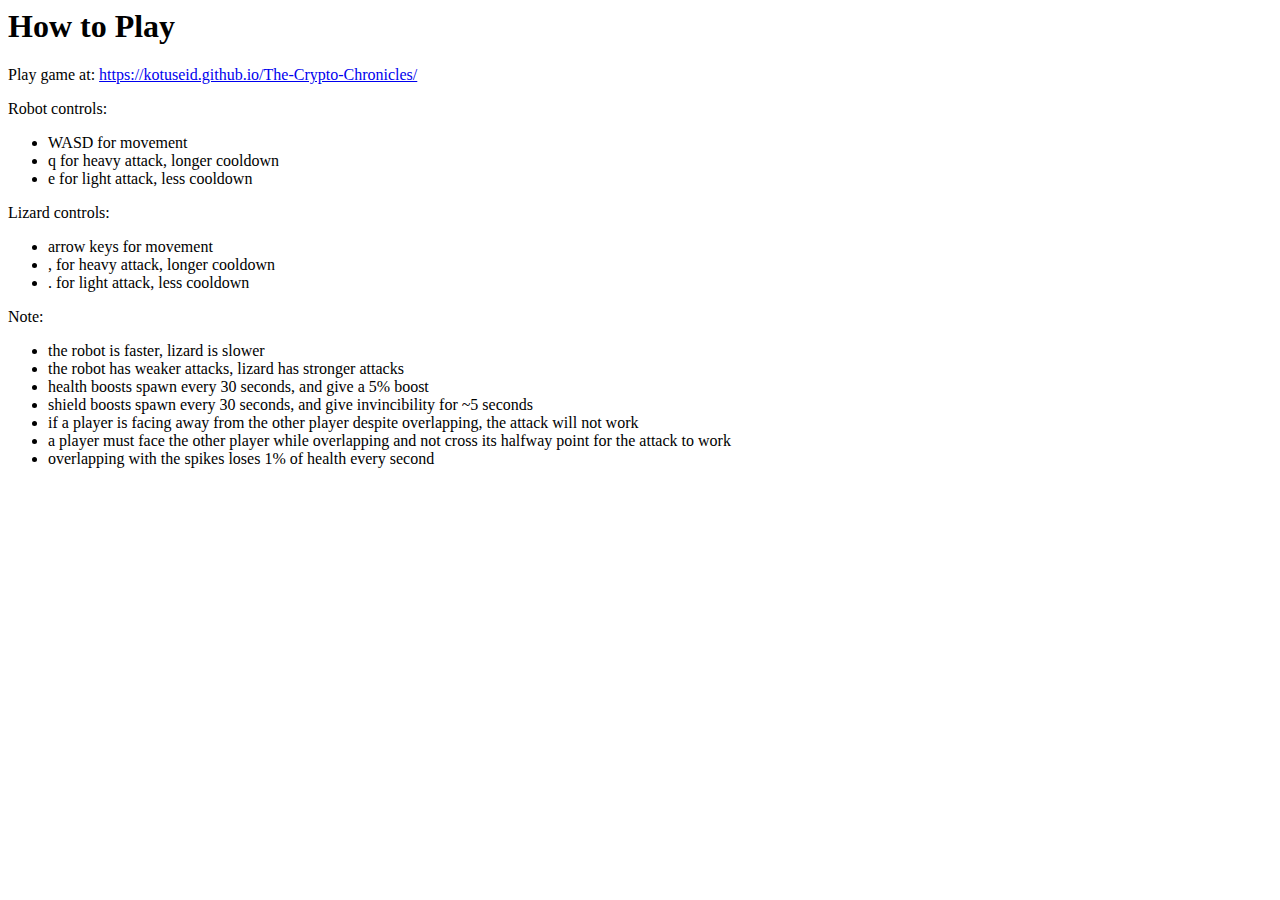
==== howtoplay.html @ 0deafdef "updated links" ====
<html>

<head>
    <style>
        body {
            color: black;
            font-family: Calibri;
        }
    </style>
    <title>How to Play - The Crypto Chronicles</title>
    <link rel="shortcut icon" href="assets/icons/question mark.png" type="image/x-icon">
</head>

<body>
    <h1 id="how-to-play">How to Play</h1>
    <p>Play game at: <a
            href="https://kotuseid.github.io/The-Crypto-Chronicles/">https://kotuseid.github.io/The-Crypto-Chronicles/</a></p>
    <p>Robot controls:</p>
    <ul>
        <li>WASD for movement</li>
        <li>q for heavy attack, longer cooldown</li>
        <li>e for light attack, less cooldown</li>
    </ul>
    <p>Lizard controls:</p>
    <ul>
        <li>arrow keys for movement</li>
        <li>, for heavy attack, longer cooldown</li>
        <li>. for light attack, less cooldown</li>
    </ul>
    <p>Note:</p>
    <ul>
        <li>the robot is faster, lizard is slower</li>
        <li>the robot has weaker attacks, lizard has stronger attacks</li>
        <li>health boosts spawn every 30 seconds, and give a 5% boost</li>
        <li>shield boosts spawn every 30 seconds, and give invincibility for ~5 seconds</li>
        <li>if a player is facing away from the other player despite overlapping, the attack will not work</li>
        <li>a player must face the other player while overlapping and not cross its halfway point for the attack to work
        </li>
        <li>overlapping with the spikes loses 1% of health every second</li>
    </ul>
</body>

</html>
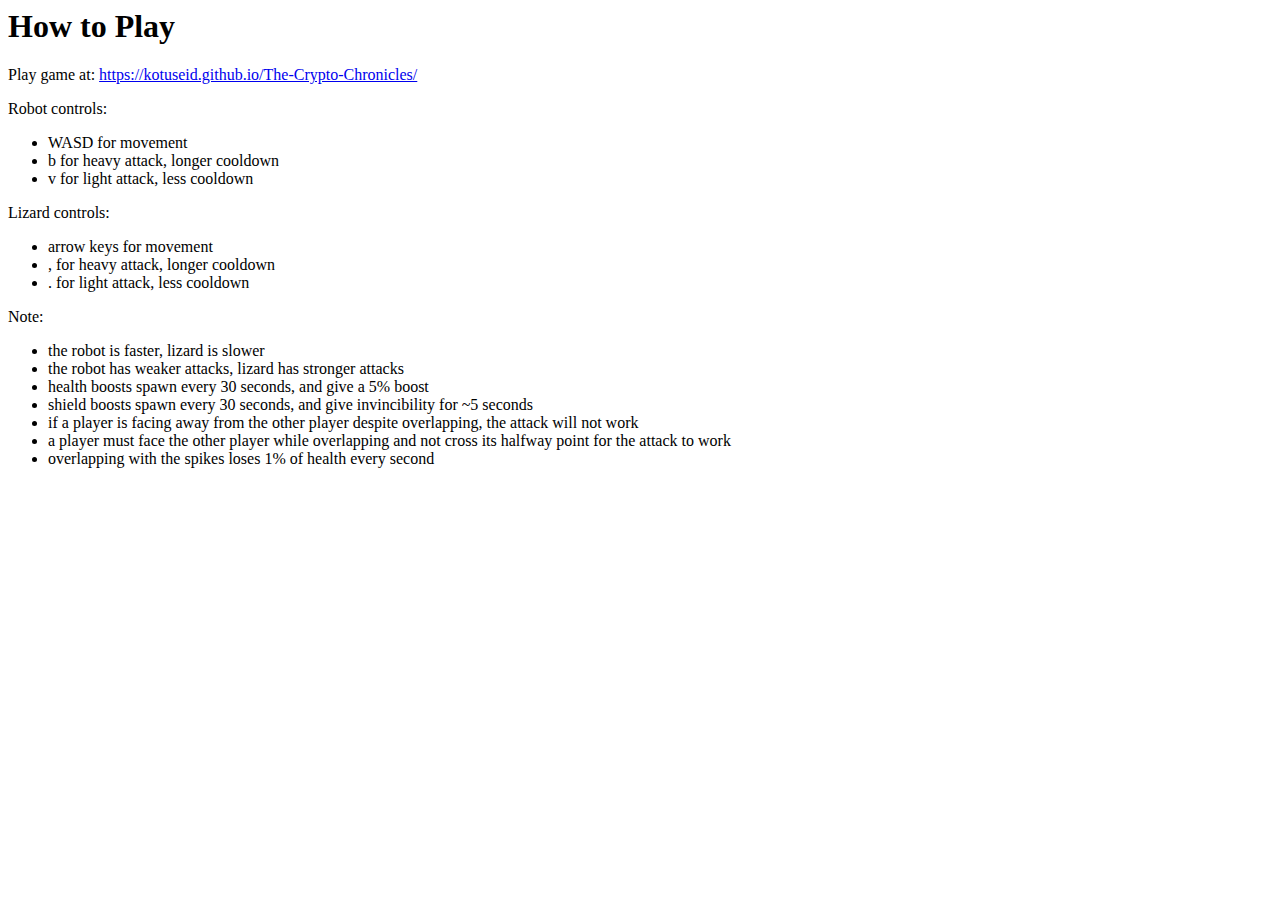
==== commit 12cda01f: "fixed controls for player 1" ====
--- a/howtoplay.html
+++ b/howtoplay.html
@@ -18,8 +18,8 @@
     <p>Robot controls:</p>
     <ul>
         <li>WASD for movement</li>
-        <li>q for heavy attack, longer cooldown</li>
-        <li>e for light attack, less cooldown</li>
+        <li>b for heavy attack, longer cooldown</li>
+        <li>v for light attack, less cooldown</li>
     </ul>
     <p>Lizard controls:</p>
     <ul>
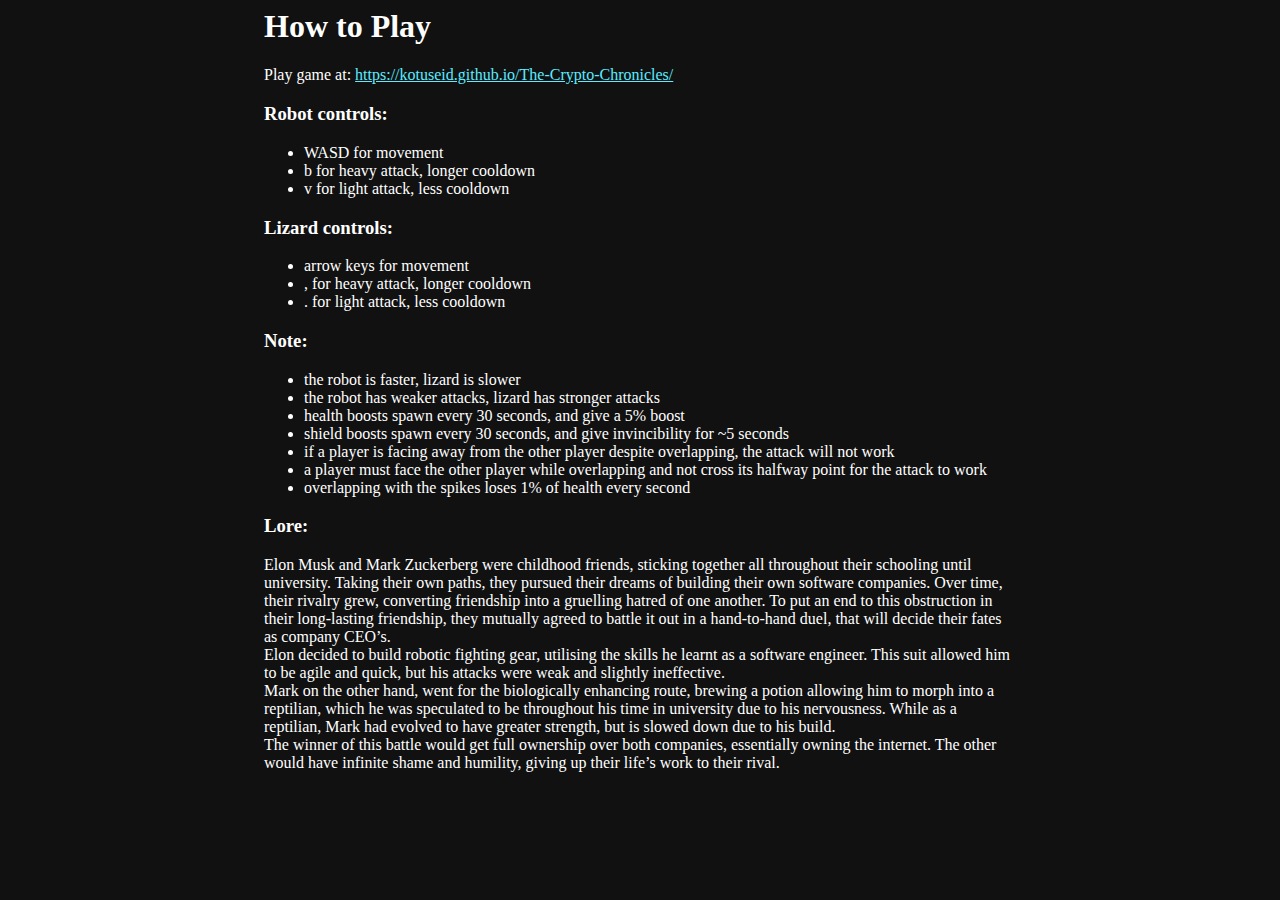
==== commit 92882acb: "add lore + styling" ====
--- a/howtoplay.html
+++ b/howtoplay.html
@@ -3,8 +3,13 @@
 <head>
     <style>
         body {
-            color: black;
+            color: #ffffff;
             font-family: Calibri;
+            background:#111111;
+            padding:0 20%;
+        }
+        a{
+            color: #5becff;
         }
     </style>
     <title>How to Play - The Crypto Chronicles</title>
@@ -15,19 +20,19 @@
     <h1 id="how-to-play">How to Play</h1>
     <p>Play game at: <a
             href="https://kotuseid.github.io/The-Crypto-Chronicles/">https://kotuseid.github.io/The-Crypto-Chronicles/</a></p>
-    <p>Robot controls:</p>
+    <h3>Robot controls:</h3>
     <ul>
         <li>WASD for movement</li>
         <li>b for heavy attack, longer cooldown</li>
         <li>v for light attack, less cooldown</li>
     </ul>
-    <p>Lizard controls:</p>
+    <h3>Lizard controls:</h3>
     <ul>
         <li>arrow keys for movement</li>
         <li>, for heavy attack, longer cooldown</li>
         <li>. for light attack, less cooldown</li>
     </ul>
-    <p>Note:</p>
+    <h3>Note:</h3>
     <ul>
         <li>the robot is faster, lizard is slower</li>
         <li>the robot has weaker attacks, lizard has stronger attacks</li>
@@ -38,6 +43,22 @@
         </li>
         <li>overlapping with the spikes loses 1% of health every second</li>
     </ul>
+    <h3>Lore:</h3>
+    <p>
+        Elon Musk and Mark Zuckerberg were childhood friends, sticking together all throughout their schooling until university.
+        Taking their own paths, they pursued their dreams of building their own software companies. Over time, their rivalry
+        grew, converting friendship into a gruelling hatred of one another. To put an end to this obstruction in their
+        long-lasting friendship, they mutually agreed to battle it out in a hand-to-hand duel, that will decide their fates as
+        company CEO’s.<br>
+        Elon decided to build robotic fighting gear, utilising the skills he learnt as a software engineer. This suit allowed
+        him to be agile and quick, but his attacks were weak and slightly ineffective.<br>
+        Mark on the other hand, went for the biologically enhancing route, brewing a potion allowing him to morph into a
+        reptilian, which he was speculated to be throughout his time in university due to his nervousness. While as a reptilian,
+        Mark had evolved to have greater strength, but is slowed down due to his build.<br>
+        The winner of this battle would get full ownership over both companies, essentially owning the internet. The other would
+        have infinite shame and humility, giving up their life’s work to their rival.<br>
+    </p>
+
 </body>
 
 </html>